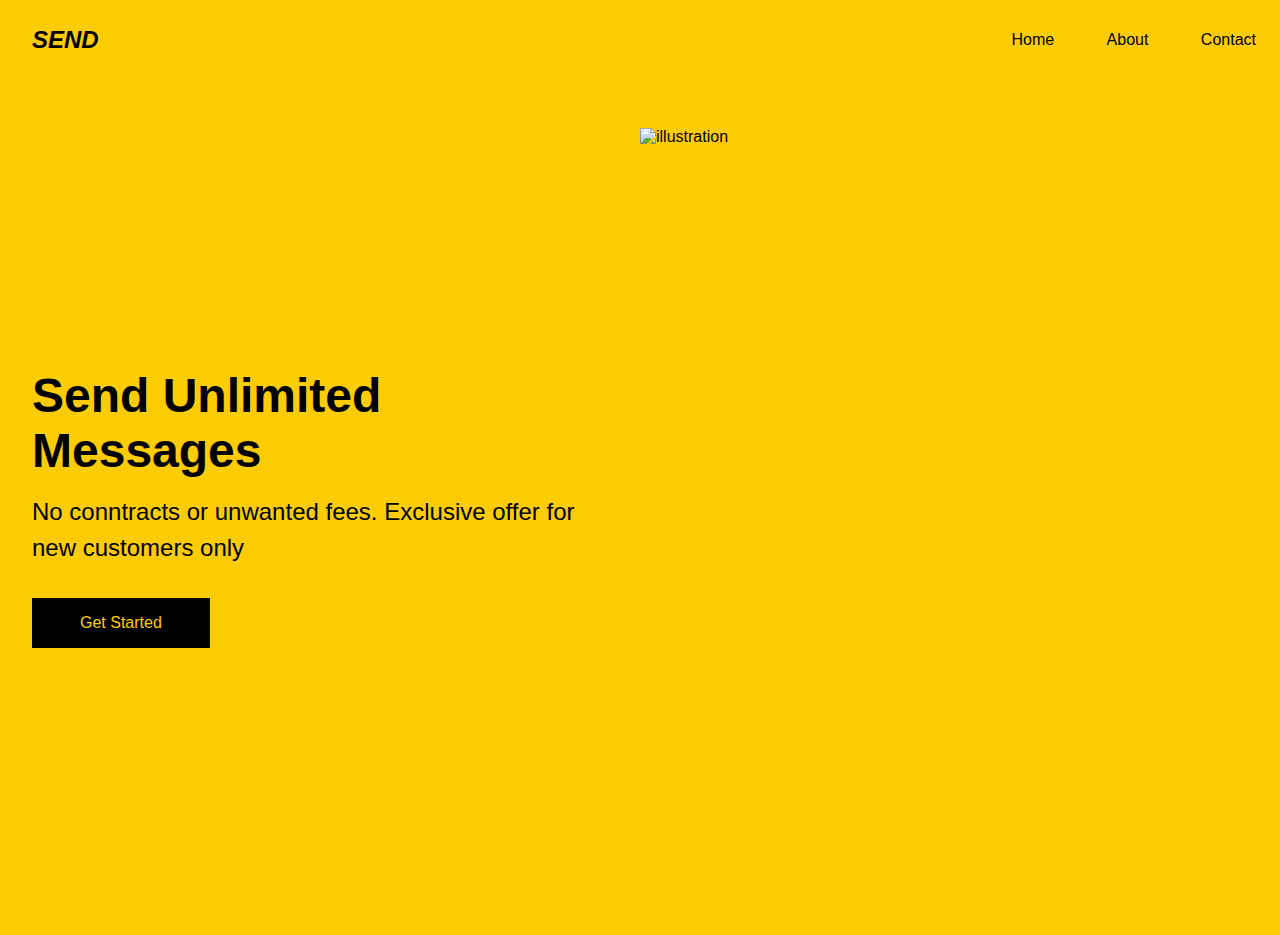
==== index.html @ 34396470 "unlimited chatting project started" ====
<!DOCTYPE html>
<html lang="en">
<head>
    <meta charset="UTF-8">
    <meta name="viewport" content="width=device-width, initial-scale=1.0">
    <title>Document</title>
    <link rel="stylesheet" href="style.css">
</head>
<body>
    <nav>
        <div class="logo">SEND</div>
        <div class="nav-items">
            <a href="/">Home</a>
            <a href="/">About</a>
            <a href="/">Contact</a>
        </div>
    </nav>
    <section class="hero">
        <div class="hero-container">
            <div class="column-left">
                <h1>Send Unlimited Messages</h1>
                <p>No conntracts or unwanted fees. Exclusive offer for new customers only</p>
                <button>Get Started</button>
            </div>
            <div class="columnright">
                <img src="https://as2.ftcdn.net/v2/jpg/02/75/97/59/1000_F_275975969_UiTkcNHFkEdEF2irWCQdSlEKqrPfVBwp.jpg" alt="illustration" class="hero-image" width="500" height="400" >
            </div>
        </div>

    </section>
</body>
</html>
---- style.css ----
* {
    box-sizing: border-box;
    margin: 0;
    padding: 0;
    font-family: 'Trebuchet MS', 'Lucida Sans Unicode', 'Lucida Grande', 'Lucida Sans', Arial, sans-serif;
}

nav{
    height: 80px;
    background: #fdcc04;
    display: flex;
    justify-content: space-between;
    align-items: center;
    padding: 0rem calc((100vw - 1300px) / 2);
}

.logo{
    color: black;
    font-size: 1.5rem;
    font-weight: bold;
    font-style: italic;
    padding: 0 2rem;
}

nav a{
    text-decoration: none;
    color: black;
    padding: 0 1.5rem;
}

.hero{
    background: #fdcc04;
}

.hero-container{
    display: grid;
    grid-template-columns: 1fr 1fr;
    height: 95vh;
    padding: 3rem calc((100vw - 1300px) / 2);
}

.column-left{
    display: flex;
    flex-direction: column;
    justify-content: center;
    align-items: flex-start;
    color: black;
    padding: 0rem 2rem;
}


.column-left h1{
    margin-bottom: 1rem;
    font-size: 3rem;
}

.column-left p{
    margin-bottom: 2rem;
    font-size: 1.5rem;
    line-height: 1.5;
}

button{
    padding: 1rem 3rem;
    font-size: 1rem;
    border: none;
    color: #fdcc04;
    background: black;
}
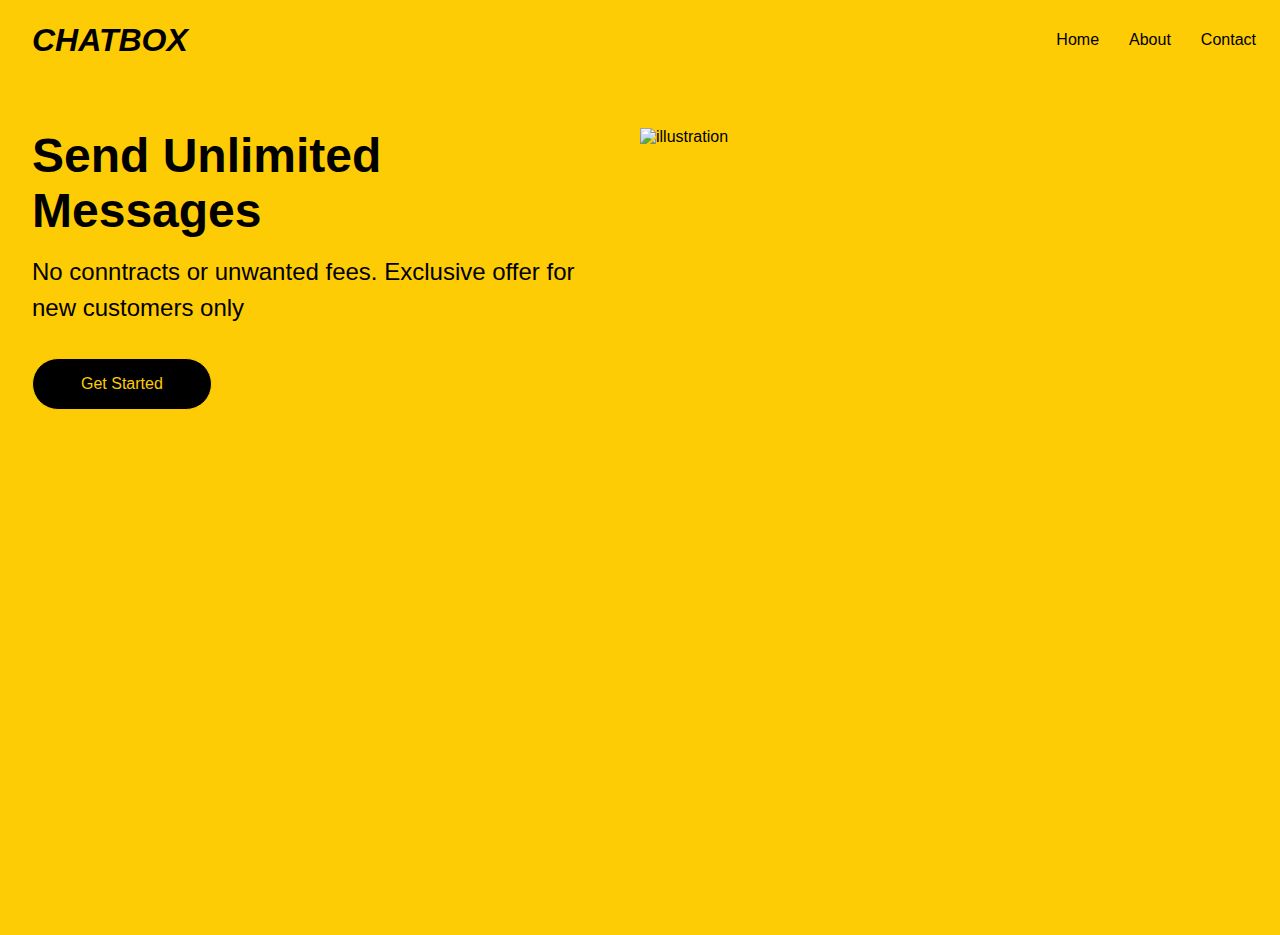
==== commit 71a177b5: "2nd project completed" ====
--- a/index.html
+++ b/index.html
@@ -8,7 +8,7 @@
 </head>
 <body>
     <nav>
-        <div class="logo">SEND</div>
+        <div class="logo">CHATBOX</div>
         <div class="nav-items">
             <a href="/">Home</a>
             <a href="/">About</a>
@@ -23,7 +23,7 @@
                 <button>Get Started</button>
             </div>
             <div class="columnright">
-                <img src="https://as2.ftcdn.net/v2/jpg/02/75/97/59/1000_F_275975969_UiTkcNHFkEdEF2irWCQdSlEKqrPfVBwp.jpg" alt="illustration" class="hero-image" width="500" height="400" >
+                <img src="https://as2.ftcdn.net/v2/jpg/02/75/97/59/1000_F_275975969_UiTkcNHFkEdEF2irWCQdSlEKqrPfVBwp.jpg" alt="illustration" class="hero-image" width="400" height="400" >
             </div>
         </div>
 
--- a/style.css
+++ b/style.css
@@ -16,16 +16,26 @@
 
 .logo{
     color: black;
-    font-size: 1.5rem;
+    font-size: 2rem;
     font-weight: bold;
     font-style: italic;
     padding: 0 2rem;
 }
 
+.nav-items{
+    display: flex;
+    gap: 30px;
+    padding: 0 1.5rem;    
+}
+
 nav a{
     text-decoration: none;
     color: black;
-    padding: 0 1.5rem;
+    /* padding: 0 1.5rem; */
+}
+
+nav a:hover{
+    color: white;
 }
 
 .hero{
@@ -37,6 +47,7 @@
     grid-template-columns: 1fr 1fr;
     height: 95vh;
     padding: 3rem calc((100vw - 1300px) / 2);
+    align-items: start;
 }
 
 .column-left{
@@ -63,7 +74,40 @@
 button{
     padding: 1rem 3rem;
     font-size: 1rem;
-    border: none;
+    border: 1px solid;
     color: #fdcc04;
     background: black;
+    cursor: pointer;
+    transition: all ease-in-out 100ms;
+    border-radius: 50px;
+}
+
+button:hover {
+    /* translate: 0px -10px; */
+    background: white;
+    border-color: black;
+    scale: 1.05; 
+    opacity: 0.8;
+}
+
+img{
+    object-fit: cover;
+}
+
+.column-right{
+    display: flex;
+    justify-content: center;
+    padding: 0rem 2rem;
+    align-items: center;
+}
+
+.hero-image{
+    width: 400px;
+    height: 400px;
+}
+
+@media  screen and (max-width: 760px){
+    .hero-container{
+        grid-template-columns: 1fr;
+    }
 }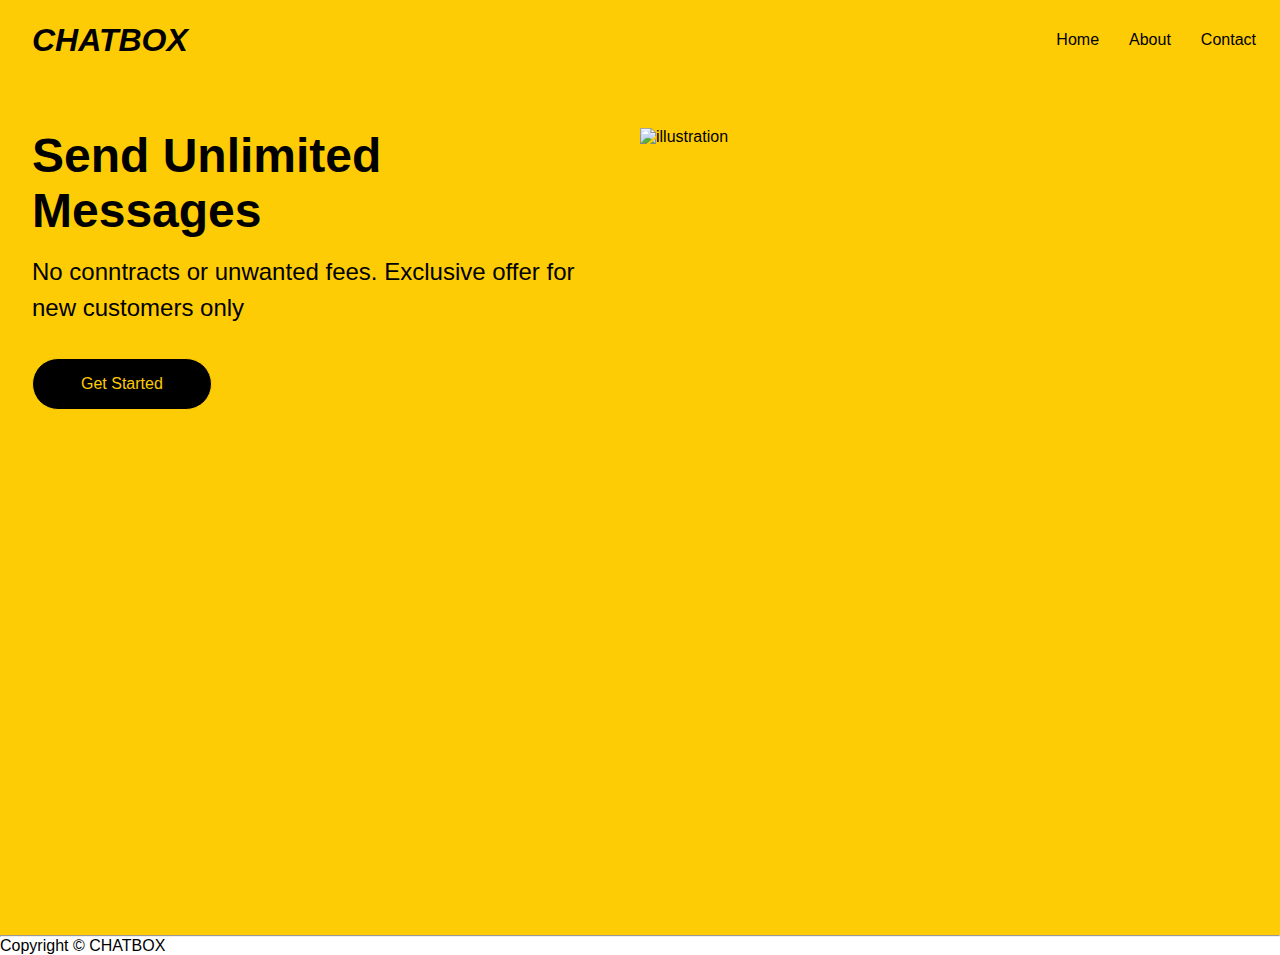
==== commit b5944b70: "add: contact" ====
--- a/index.html
+++ b/index.html
@@ -11,8 +11,8 @@
         <div class="logo">CHATBOX</div>
         <div class="nav-items">
             <a href="/">Home</a>
-            <a href="/">About</a>
-            <a href="/">Contact</a>
+            <a href="/About.html">About</a>
+            <a href="/contact.html">Contact</a>
         </div>
     </nav>
     <section class="hero">
@@ -26,7 +26,10 @@
                 <img src="https://as2.ftcdn.net/v2/jpg/02/75/97/59/1000_F_275975969_UiTkcNHFkEdEF2irWCQdSlEKqrPfVBwp.jpg" alt="illustration" class="hero-image" width="400" height="400" >
             </div>
         </div>
-
     </section>
+    <hr>
+    <footer>
+        <p>Copyright &copy; CHATBOX</p>
+    </footer>
 </body>
 </html>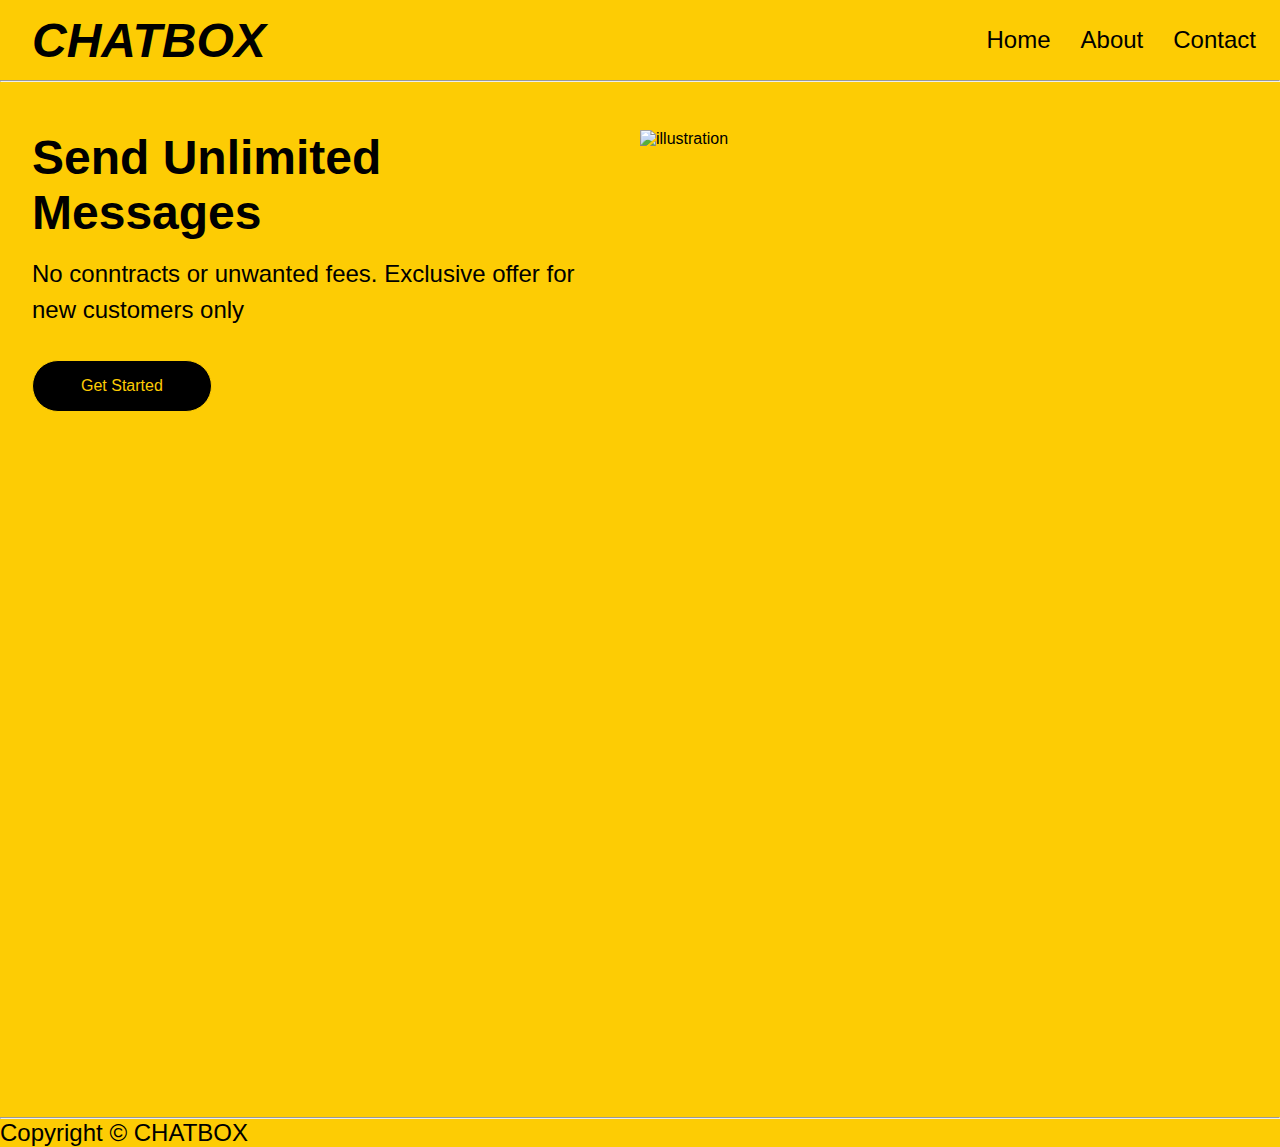
==== commit ae7716bf: "updated: css" ====
--- a/index.html
+++ b/index.html
@@ -3,7 +3,7 @@
 <head>
     <meta charset="UTF-8">
     <meta name="viewport" content="width=device-width, initial-scale=1.0">
-    <title>Document</title>
+    <title>CHATBOX</title>
     <link rel="stylesheet" href="style.css">
 </head>
 <body>
@@ -15,6 +15,7 @@
             <a href="/contact.html">Contact</a>
         </div>
     </nav>
+    <hr>
     <section class="hero">
         <div class="hero-container">
             <div class="column-left">
--- a/style.css
+++ b/style.css
@@ -16,7 +16,7 @@
 
 .logo{
     color: black;
-    font-size: 2rem;
+    font-size: 3rem;
     font-weight: bold;
     font-style: italic;
     padding: 0 2rem;
@@ -26,6 +26,7 @@
     display: flex;
     gap: 30px;
     padding: 0 1.5rem;    
+    font-size: 1.5rem;
 }
 
 nav a{
@@ -45,7 +46,7 @@
 .hero-container{
     display: grid;
     grid-template-columns: 1fr 1fr;
-    height: 95vh;
+    height: 115vh; 
     padding: 3rem calc((100vw - 1300px) / 2);
     align-items: start;
 }
@@ -65,6 +66,10 @@
     font-size: 3rem;
 }
 
+.column-left h3{
+    margin-bottom: 1rem;
+    font-size: 2rem;
+}
 .column-left p{
     margin-bottom: 2rem;
     font-size: 1.5rem;
@@ -92,6 +97,7 @@
 
 img{
     object-fit: cover;
+    margin-inline: auto;
 }
 
 .column-right{
@@ -99,6 +105,9 @@
     justify-content: center;
     padding: 0rem 2rem;
     align-items: center;
+    /* background-color: blue;
+    width: 100%;
+    height: 100vh; */
 }
 
 .hero-image{
@@ -110,4 +119,18 @@
     .hero-container{
         grid-template-columns: 1fr;
     }
+}
+
+footer{
+    background-color: #fdcc04;
+    font-size: 1.5rem;
+}
+
+main{
+    background-color: #fdcc04;
+}
+
+
+details{
+    font-size: x-large;
 }